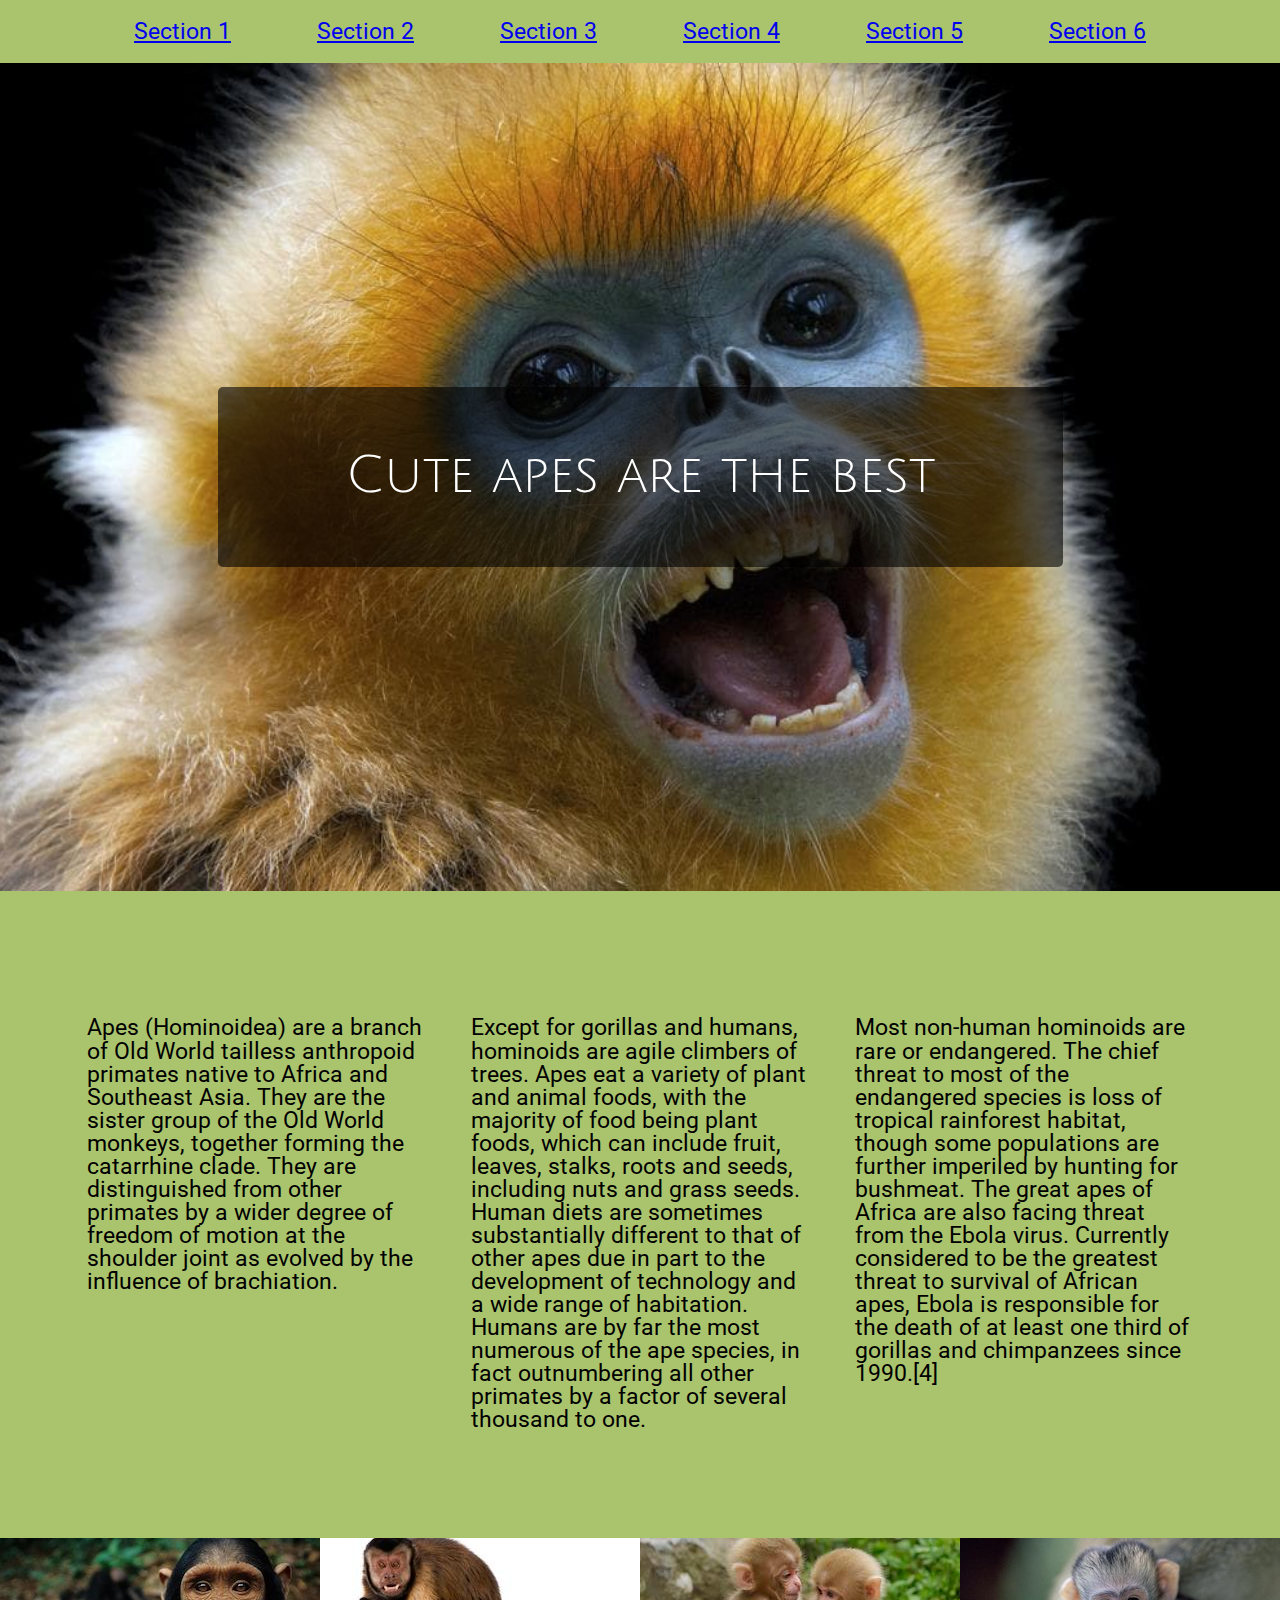
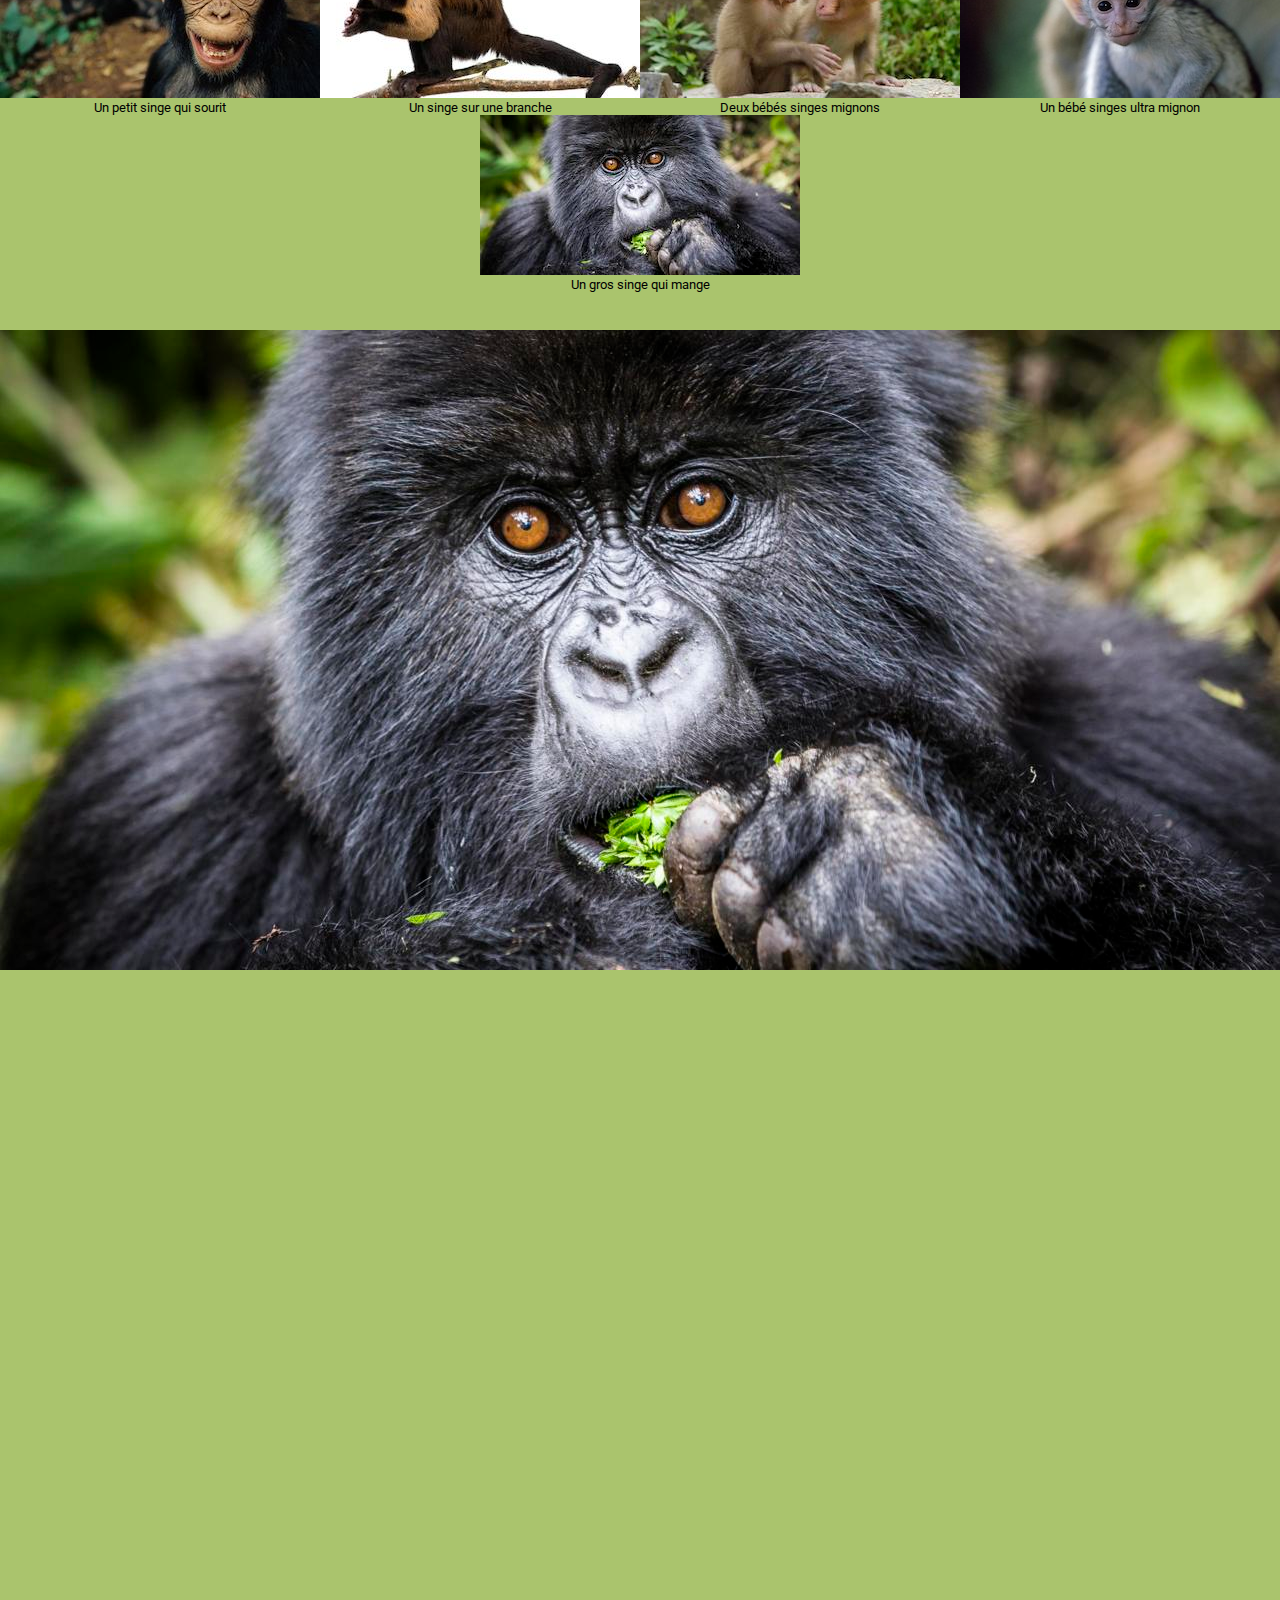
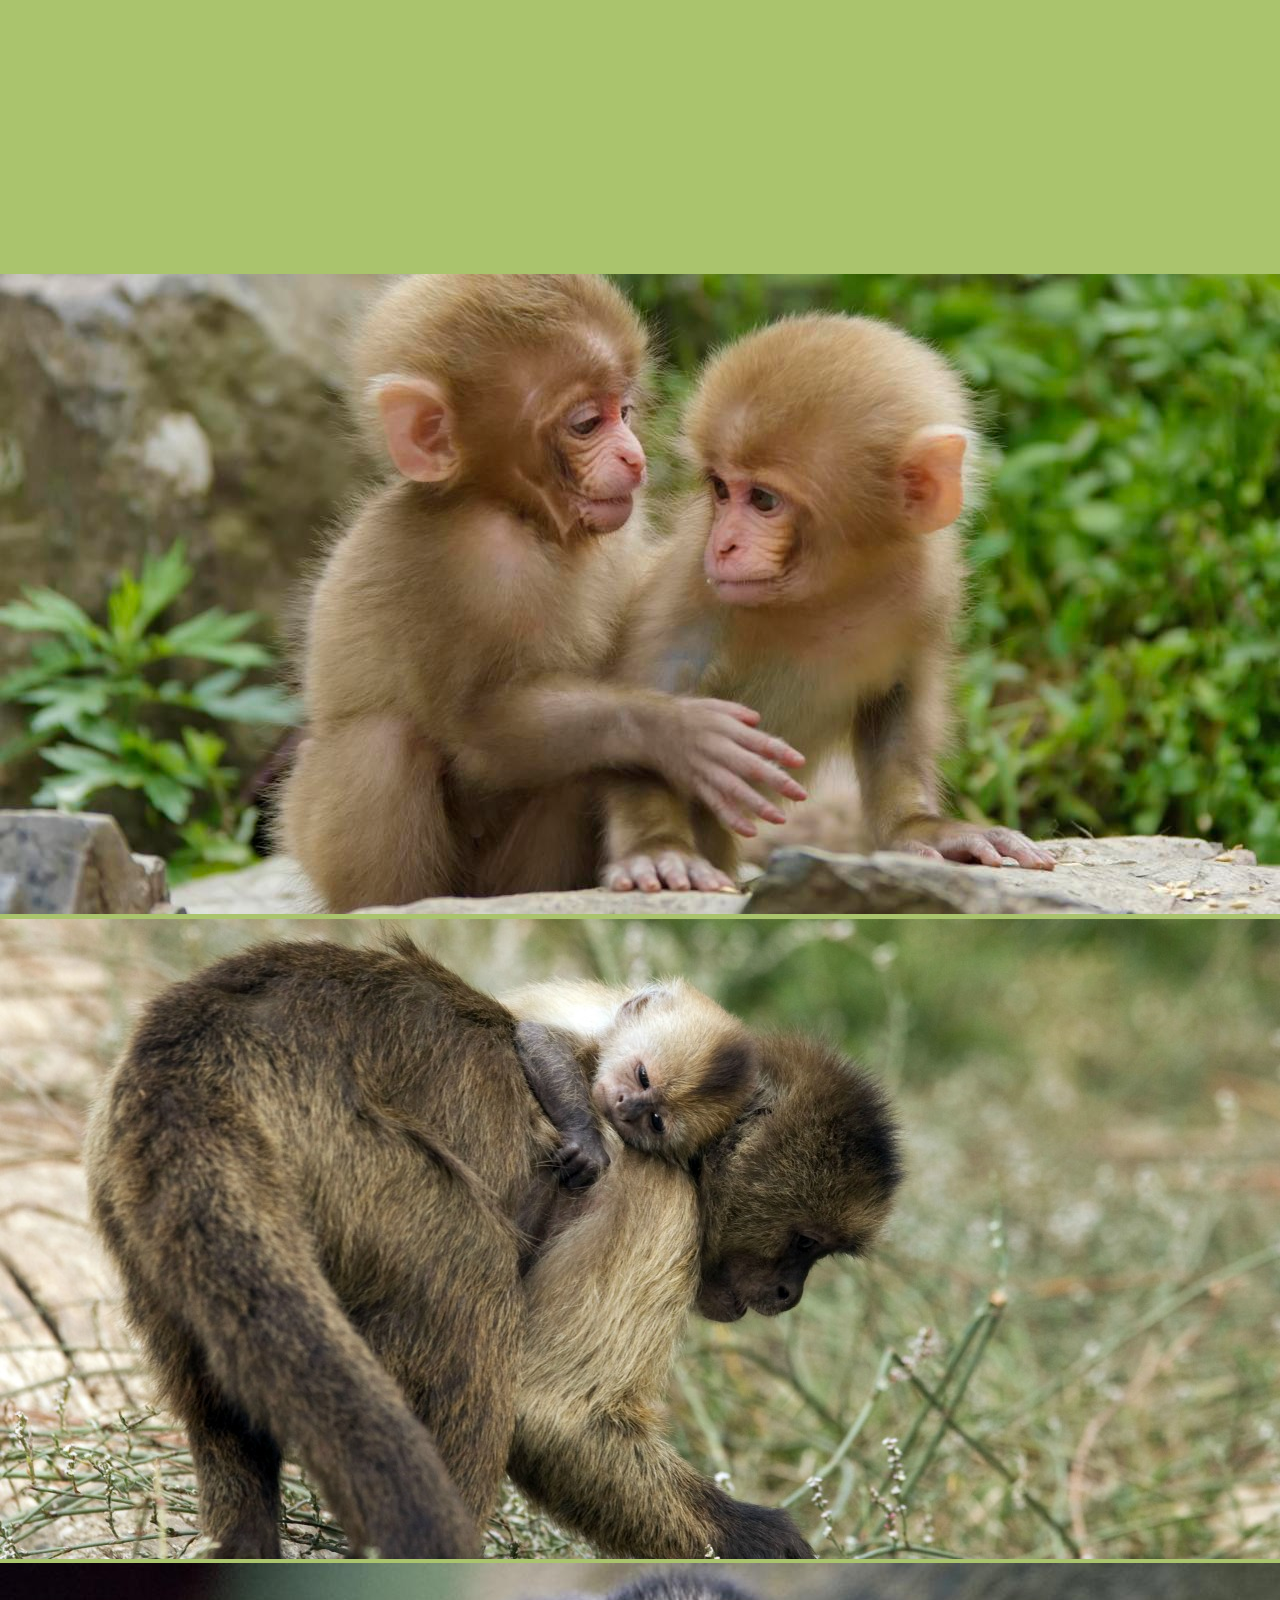
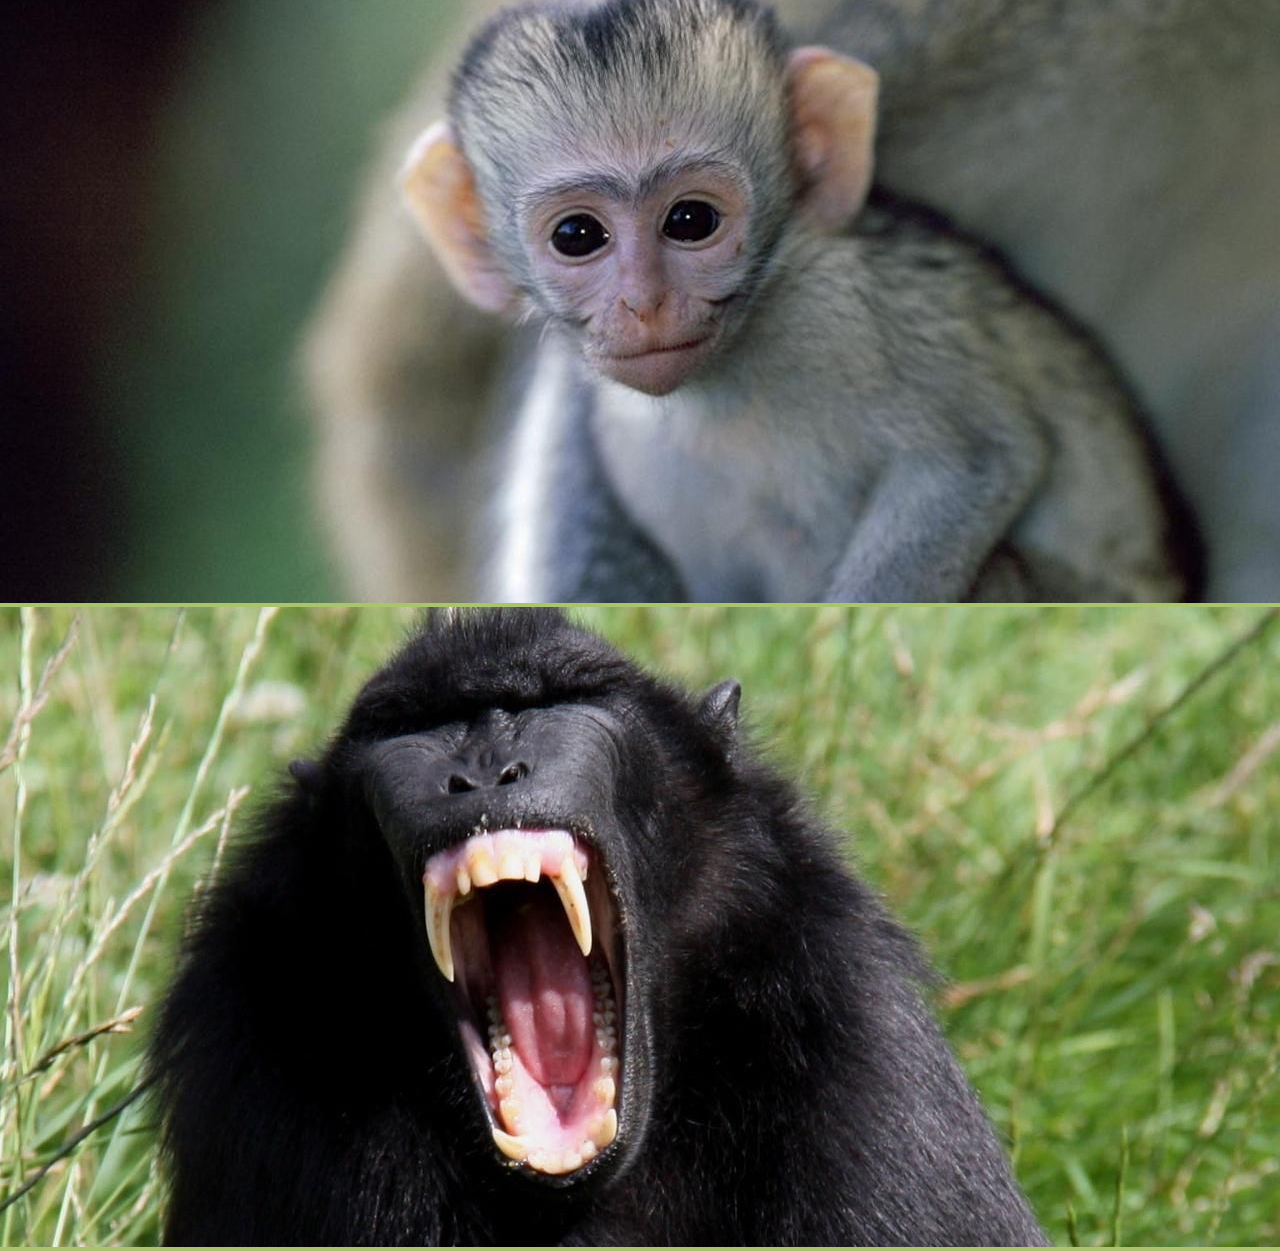
==== index.html @ e0d65cd5 "folder change" ====
<!DOCTYPE html>

<html lang="en" dir="ltr">
  <head>
    <meta charset="utf-8">
    <link rel="stylesheet" type="text/css" href="css/layout.css" />
    <link rel="stylesheet" type="text/css" href="css/reset.css">
    <link rel="stylesheet" type="text/css" href="css/other.css">
    <link rel="stylesheet" type="text/css" href="css/typography.css">
    <link href="https://fonts.googleapis.com/css?family=Julius+Sans+One|Roboto" rel="stylesheet">

    <title>Apes for life</title>

    <style media="screen">
      li {
        display: inline-block;
        justify-content: center;
      }
      nav{
      	display: flex;
      	flex-flow: row wrap;
      	justify-content: space-around;
        padding: 20px;
      }
      nav li{
      	margin: 0px 40px;
      	padding: 0px;
      }
    </style>
  </head>
  <body>
    <header>
  		<nav>
  			<ul>
  			  <li><a href="#sec1">Section 1</a></li>
  			  <li><a href="#sec2">Section 2</a></li>
  			  <li><a href="#sec3">Section 3</a></li>
          <li><a href="#sec4">Section 4</a></li>
          <li><a href="#sec5">Section 5</a></li>
          <li><a href="#sec6">Section 6</a></li>
  			</ul>
  		</nav>
  	</header>

    <section class="sec1">
      <h1>Cute apes are the best</h3>
    </section>

    <section class="sec2" id="sec2">
        <div class='row'>
          <div class='column'>
            <div>
              Apes (Hominoidea) are a branch of Old World tailless anthropoid primates native to Africa and Southeast Asia. They are the sister group of the Old World monkeys, together forming the catarrhine clade. They are distinguished from other primates by a wider degree of freedom of motion at the shoulder joint as evolved by the influence of brachiation.
            </div>
          </div>
          <div class='column'>
            <div>
              Except for gorillas and humans, hominoids are agile climbers of trees. Apes eat a variety of plant and animal foods, with the majority of food being plant foods, which can include fruit, leaves, stalks, roots and seeds, including nuts and grass seeds. Human diets are sometimes substantially different to that of other apes due in part to the development of technology and a wide range of habitation. Humans are by far the most numerous of the ape species, in fact outnumbering all other primates by a factor of several thousand to one.
            </div>
          </div>
          <div class='column'>
            <div>
              Most non-human hominoids are rare or endangered. The chief threat to most of the endangered species is loss of tropical rainforest habitat, though some populations are further imperiled by hunting for bushmeat. The great apes of Africa are also facing threat from the Ebola virus. Currently considered to be the greatest threat to survival of African apes, Ebola is responsible for the death of at least one third of gorillas and chimpanzees since 1990.[4]
            </div>
          </div>
        </div>
      </div>
    </section>

    <section class="sec3" id="sec3">
          <figure>
            <img src="img/small/monkey2_small.jpg" alt="Un petit singe qui sourit">
            <figcaption>Un petit singe qui sourit</figcaption>
          </figure>
          <figure>
            <img src="img/small/monkey3_small.jpg" alt="Un singe sur une branche">
              <figcaption>Un singe sur une branche</figcaption>
          </figure>
          <figure>
            <img src="img/small/monkey4_small.jpg" alt="Deux bébés singes très mignons">
              <figcaption>Deux bébés singes mignons</figcaption>
          </figure>
          <figure>
            <img src="img/small/monkey5_small.jpg" alt="Un bébé singes ultra mignon">
            <figcaption>Un bébé singes ultra mignon</figcaption>
          </figure>
          <figure>
            <img src="img/small/monkey6_small.jpg" alt="Un gros singe qui mange">
            <figcaption>Un gros singe qui mange</figcaption>
          </figure>
    </section>

    <section class="sec4" id="sec4">
      <img src="img/large/Uganda-Gorilla-Tours.jpg" alt="Un beau gorille">
    </section>

    <section class="sec5" id="sec5">
    </section>

    <section class="sec6" id="sec6">
      <div class="sec6_img">
        <img src="img/large/p043lqmb.jpg" alt="">
      </div>

      <div class="sec6_img">
        <img src="img/large/Un-capucin-a-poitrine-jaune-est-ne-au-zoo-de-la-Palmyre.jpg" alt="">
      </div>

      <div class="sec6_img">
        <img src="img/large/p026105t-baby-monkey-images-5.jpg" alt="">
      </div>

      <div class="sec6_img">
        <img src="img/large/db0dac5d9dffa829c994e19e47466baf.jpg" alt="">
      </div>
    </section>
  </body>
</html>
---- css/layout.css ----
body{
  background-color: white;

}

.sec1{

  display: flex;
  justify-content: center;
  align-items: center;
  background: url('../css/img/01-snub-nosed-monkey.jpg') top center;
  background-size: cover;
  min-height: 92vh;

}


.sec2{
  display: flex;
  flex-direction: column;
  padding-top: 3%;
  margin: 5%;
}

.row {
  display: flex;
  flex-direction: row;
  flex-wrap: wrap;
  width: 100%;
}

.column {
  display: flex;
  flex-direction: column;
  flex-basis: 100%;
  flex: 1;
  margin: 2%;
}

.sec3{
  display: flex;
  flex-wrap: wrap;
  padding-top: 20px;
  align-items: center;
  justify-content: center;
}

.sec4 {
  padding-top: 3%;
}

.sec4 img {
  width: 100%;
}


.sec5 {
  background-image: url('../css/img/inspired-2013-05-monkey-main.jpg');
  background-attachment: fixed;
  background-size: cover;
  background-position: top center;
  min-height: 100vh;

}


.sec6 img {
  width: 100%;
}
.sec6_img {
  object-fit: cover;
}

@media screen and (max-width: 414px) {
  body {
    background-color: #BEC5AD;
  }
}

@media screen and (min-width: 415px) and (max-width: 1419px){
  body {
    background-color: #AAC46D;
  }
}

@media screen and (min-width: 1420px) and (max-width: 1919px){
  body {
    background-color: #519872;
  }
}

@media screen and (min-width: 1920px) {
  body {
    background-color: #A4B494;
  }
}
---- css/typography.css ----
h1{
  color: white;
  Background-color: rgba(0, 0, 0, 0.6);
  padding: 5% 10% 5% 10%;
  font-size: 4vw;
  font-family: 'Julius Sans One', sans-serif;
  border-radius: 5px;
}

body{
  font-family: 'Roboto', sans-serif;
  font-size: 1.8vw;
}

figcaption {
  font-size: 1vw;
  text-align: center;
}
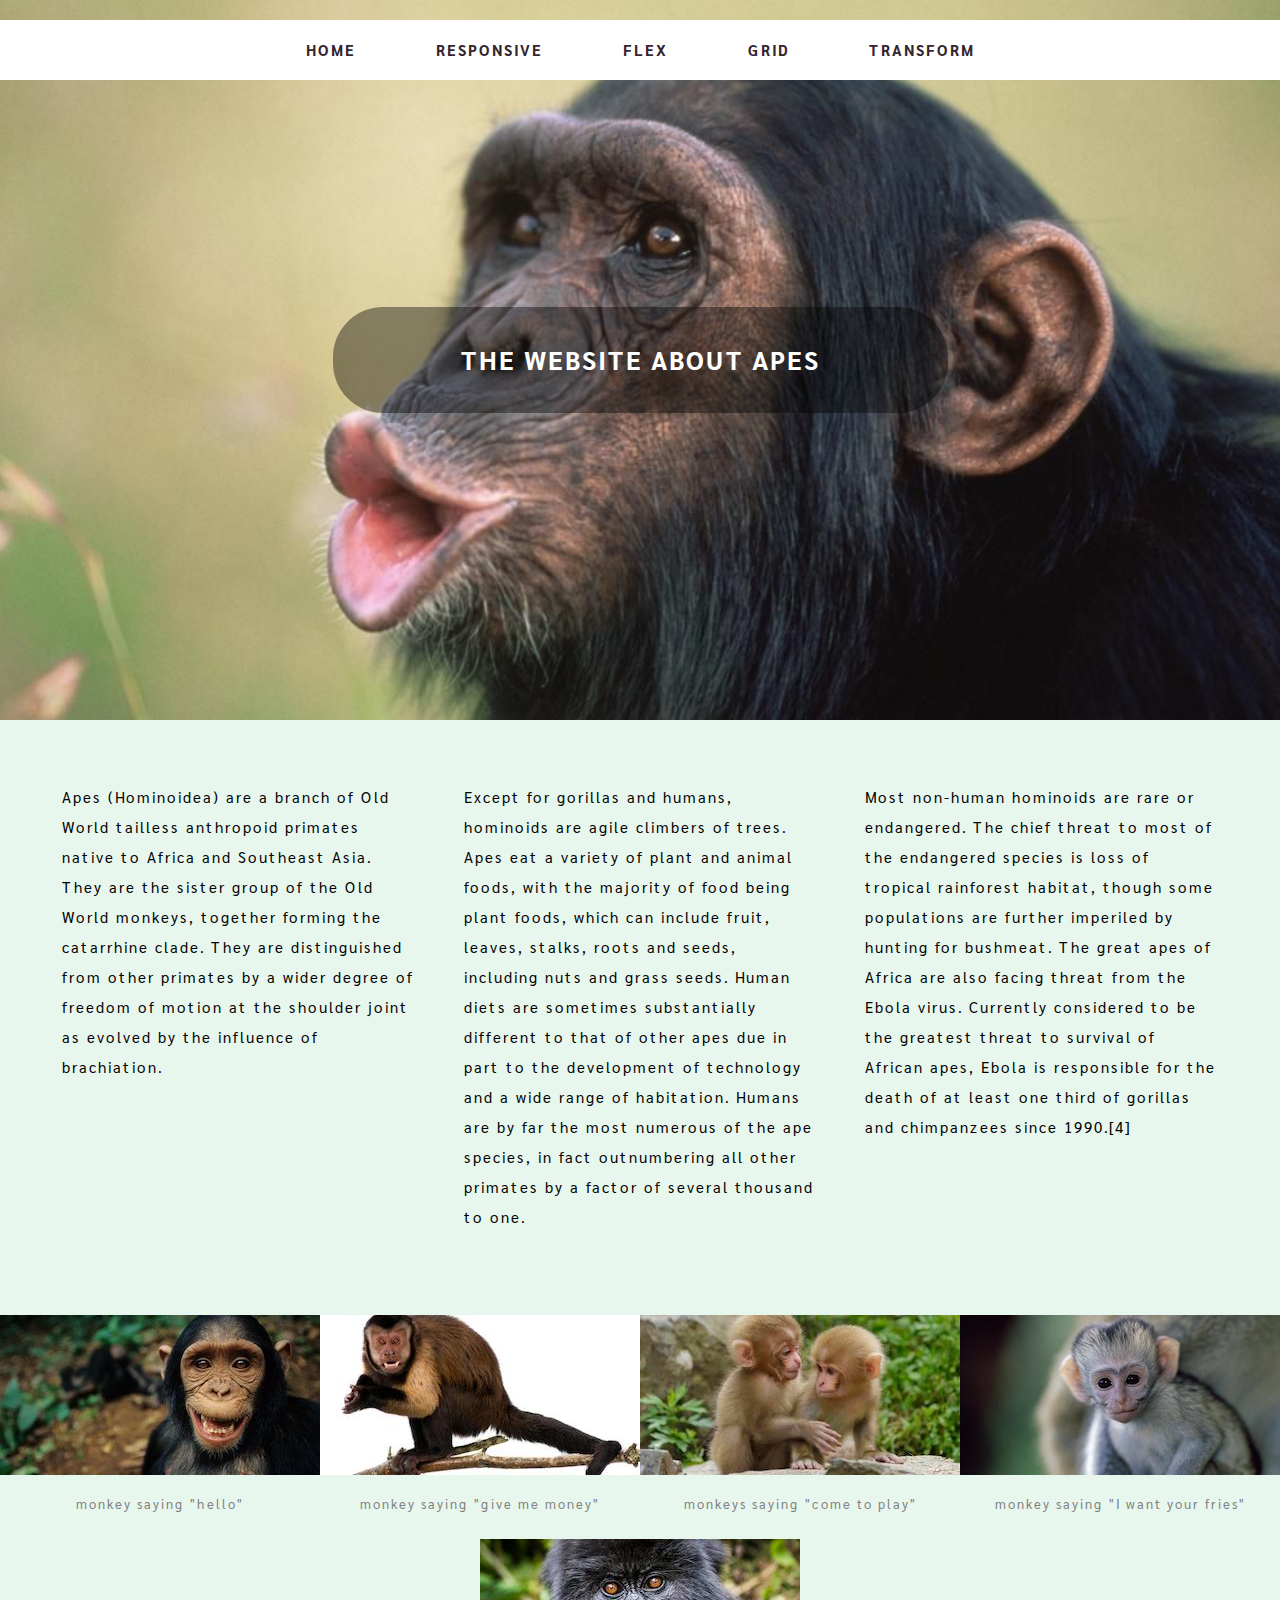
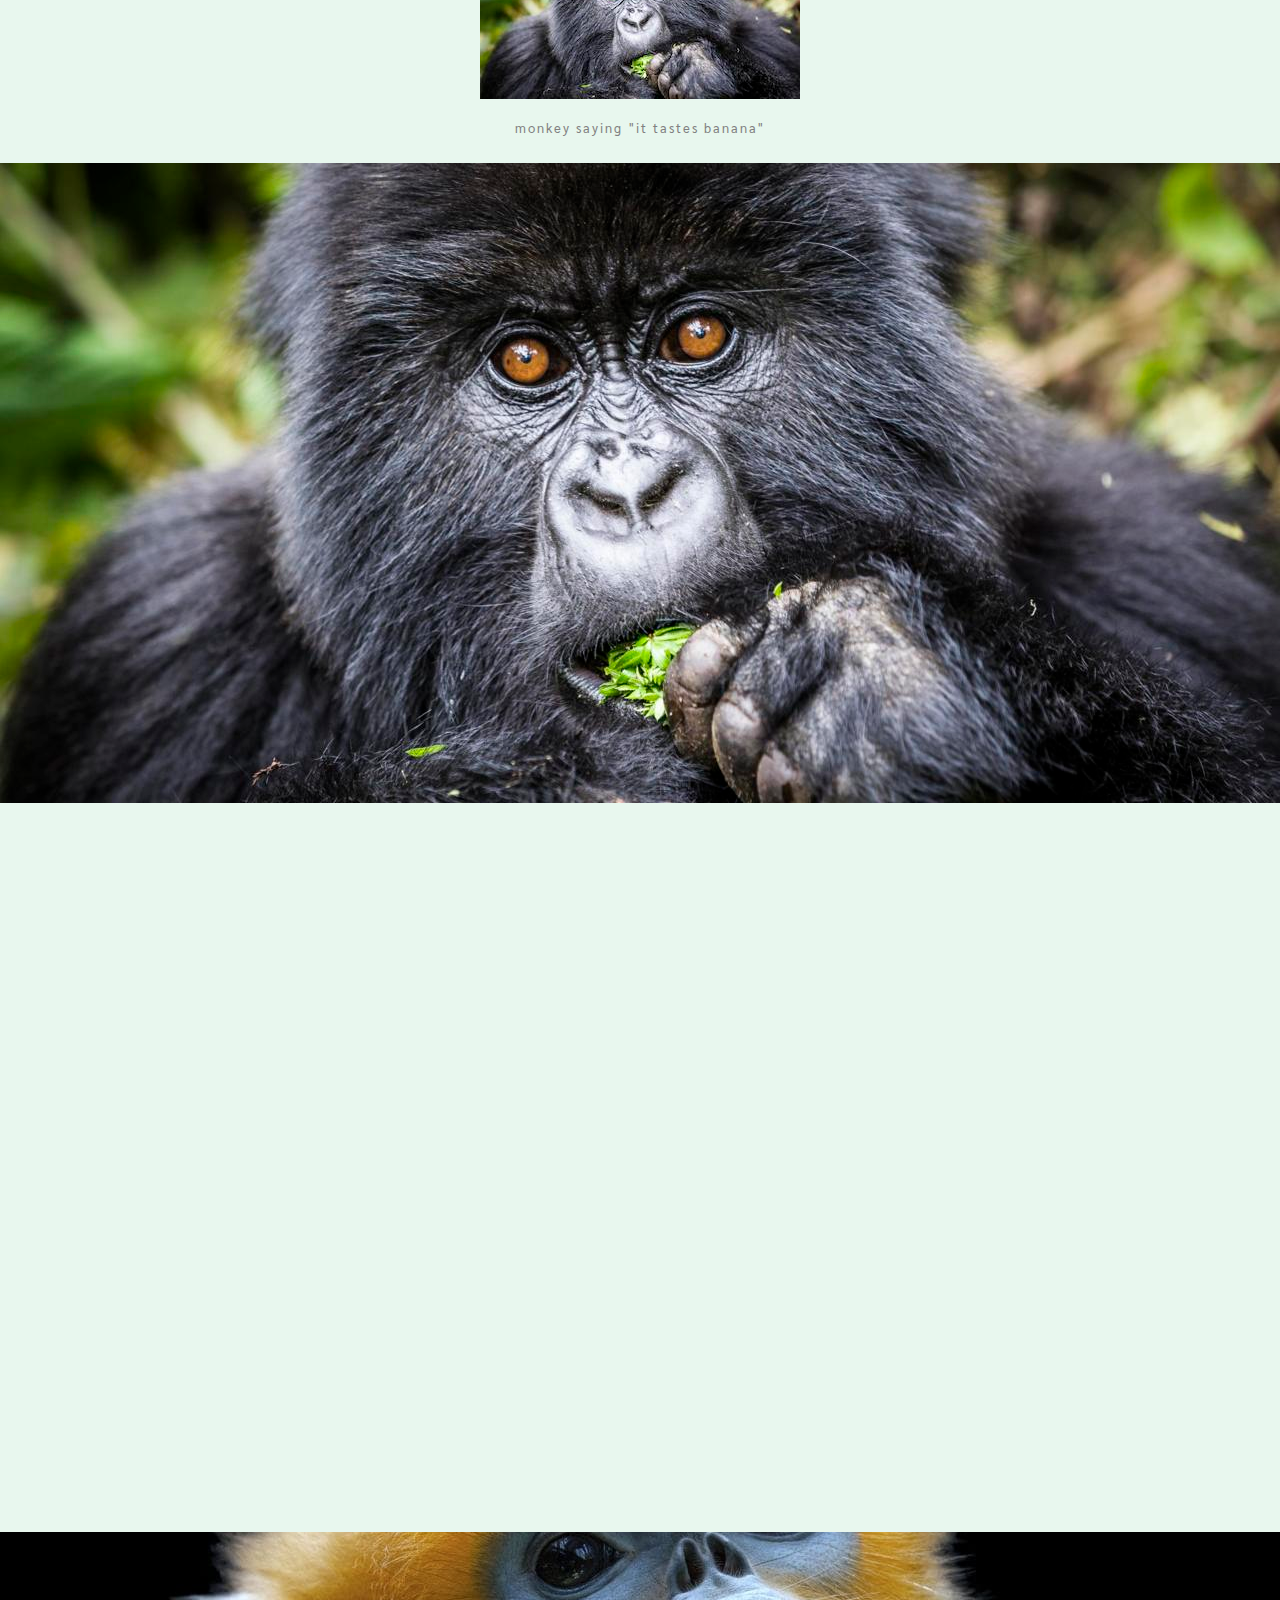
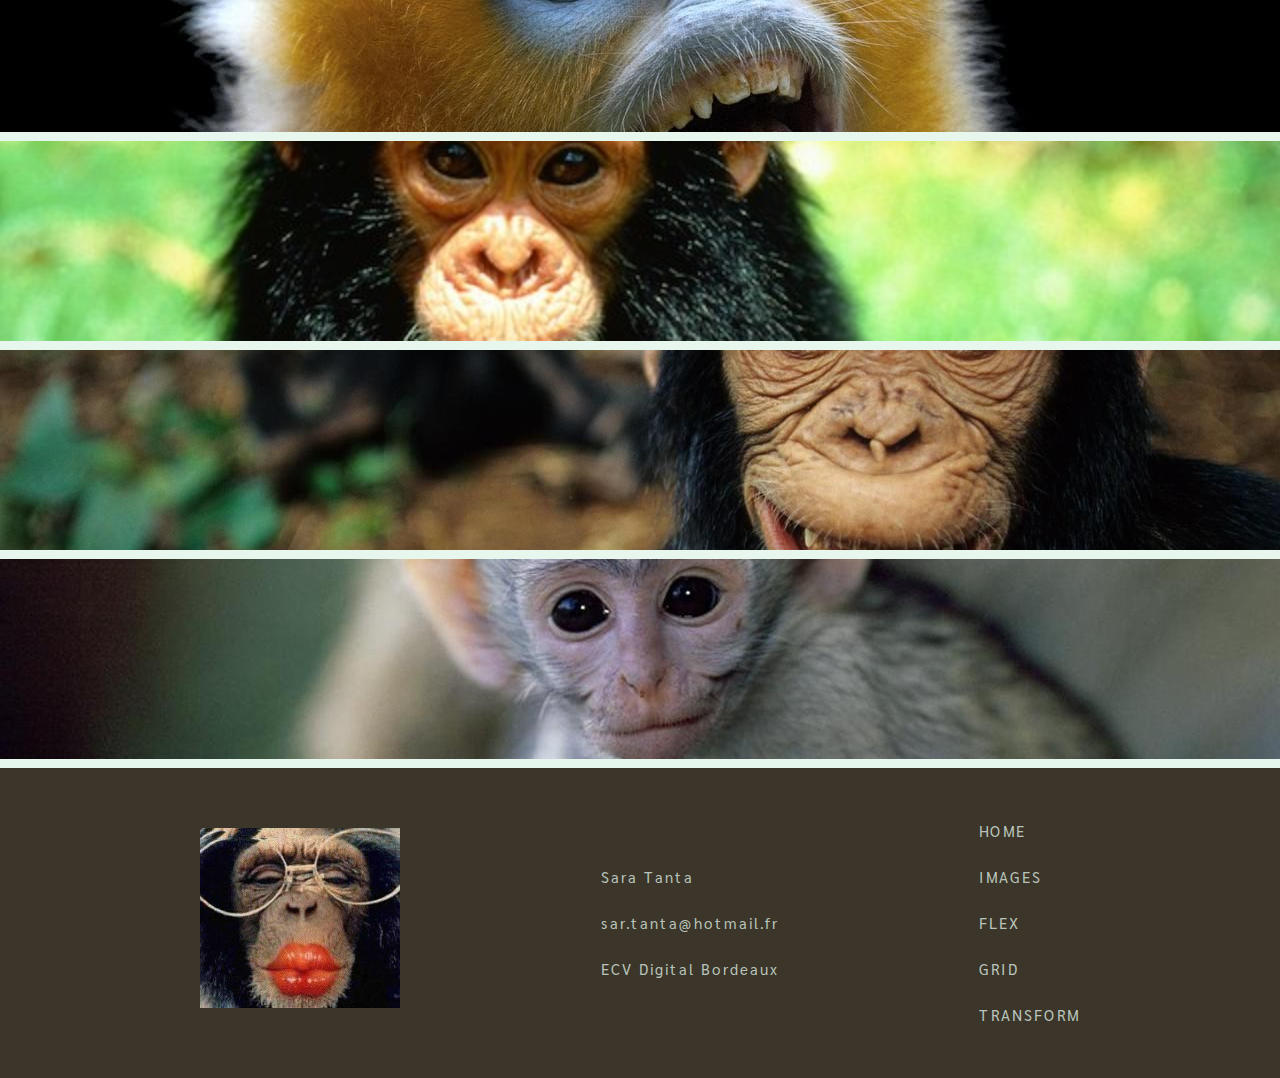
==== commit 3b544da2: "delet files" ====
--- a/index.html
+++ b/index.html
@@ -1,118 +1,185 @@
 <!DOCTYPE html>
 
 <html lang="en" dir="ltr">
-  <head>
-    <meta charset="utf-8">
-    <link rel="stylesheet" type="text/css" href="css/layout.css" />
-    <link rel="stylesheet" type="text/css" href="css/reset.css">
-    <link rel="stylesheet" type="text/css" href="css/other.css">
-    <link rel="stylesheet" type="text/css" href="css/typography.css">
-    <link href="https://fonts.googleapis.com/css?family=Julius+Sans+One|Roboto" rel="stylesheet">
 
-    <title>Apes for life</title>
+<head>
+  <meta charset="utf-8">
+  <link rel="stylesheet" type="text/css" href="css/reset.css" />
+  <link rel="stylesheet" type="text/css" href="css/layout.css" />
+  <link rel="stylesheet" type="text/css" href="css/typography.css" />
+  <link rel="stylesheet" type="text/css" href="css/other.css" />
+  <link rel="stylesheet" type="text/css" href="css/scaffolding.css">
 
-    <style media="screen">
+  <title>The website about apes</title>
+  <style media="screen">
       li {
-        display: inline-block;
-        justify-content: center;
-      }
-      nav{
-      	display: flex;
-      	flex-flow: row wrap;
-      	justify-content: space-around;
-        padding: 20px;
-      }
-      nav li{
-      	margin: 0px 40px;
-      	padding: 0px;
-      }
-    </style>
-  </head>
-  <body>
-    <header>
-  		<nav>
-  			<ul>
-  			  <li><a href="#sec1">Section 1</a></li>
-  			  <li><a href="#sec2">Section 2</a></li>
-  			  <li><a href="#sec3">Section 3</a></li>
-          <li><a href="#sec4">Section 4</a></li>
-          <li><a href="#sec5">Section 5</a></li>
-          <li><a href="#sec6">Section 6</a></li>
-  			</ul>
-  		</nav>
-  	</header>
+      display: inline-block;
+      justify-content: center;
+    }
 
-    <section class="sec1">
-      <h1>Cute apes are the best</h3>
-    </section>
+    nav {
+      display: flex;
+      flex-flow: row;
+      justify-content: space-around;
+      margin-top: 20px;
+      margin-bottom: 20px;
+      position: fixed;
+      background-color: white;
+      width: 100%;
+      height: 60px;
+    }
 
-    <section class="sec2" id="sec2">
-        <div class='row'>
-          <div class='column'>
-            <div>
-              Apes (Hominoidea) are a branch of Old World tailless anthropoid primates native to Africa and Southeast Asia. They are the sister group of the Old World monkeys, together forming the catarrhine clade. They are distinguished from other primates by a wider degree of freedom of motion at the shoulder joint as evolved by the influence of brachiation.
-            </div>
-          </div>
-          <div class='column'>
-            <div>
-              Except for gorillas and humans, hominoids are agile climbers of trees. Apes eat a variety of plant and animal foods, with the majority of food being plant foods, which can include fruit, leaves, stalks, roots and seeds, including nuts and grass seeds. Human diets are sometimes substantially different to that of other apes due in part to the development of technology and a wide range of habitation. Humans are by far the most numerous of the ape species, in fact outnumbering all other primates by a factor of several thousand to one.
-            </div>
-          </div>
-          <div class='column'>
-            <div>
-              Most non-human hominoids are rare or endangered. The chief threat to most of the endangered species is loss of tropical rainforest habitat, though some populations are further imperiled by hunting for bushmeat. The great apes of Africa are also facing threat from the Ebola virus. Currently considered to be the greatest threat to survival of African apes, Ebola is responsible for the death of at least one third of gorillas and chimpanzees since 1990.[4]
-            </div>
-          </div>
+    nav ul {
+      display: flex;
+      flex-wrap: wrap;
+      align-items: center;
+      justify-content: center;
+    }
+
+    nav li {
+      margin: 0px 40px;
+      padding: 0px;
+    }
+
+    nav {
+      font-family: 'Sarabun', sans-serif;
+      font-weight: bold;
+    }
+
+    nav a:link,
+    a:visited,
+    a:active {
+      text-decoration: none;
+      color: #34252F;
+    }
+
+    nav a:hover {
+      /* font-size: 1.6vw;
+      margin: 0px 10px; */
+      transform: scale(1.2)
+      -webkit-transform: scale(1.2);
+      transition:0.3s;
+    }
+
+    nav a:hover:after{
+      transform: scale(1)
+      -webkit-transform: scale(1);
+      transition:0.3s;
+    }
+  </style>
+</head>
+
+<body>
+  <header>
+    <nav>
+      <ul>
+        <li><a href="#sec1">HOME</a></li>
+        <li><a href="images.html">RESPONSIVE</a></li>
+        <li><a href="flex.html">FLEX</a></li>
+        <li><a href="grid.html">GRID</a></li>
+        <li><a href="transform.html">TRANSFORM</a></li>
+      </ul>
+    </nav>
+  </header>
+
+  <section id="sec1">
+    <h1>THE WEBSITE ABOUT APES</h1>
+  </section>
+
+  <section id="sec2">
+    <div class='row'>
+      <div class='column'>
+        <div class='text1'>
+          Apes (Hominoidea) are a branch of Old World tailless anthropoid primates native to Africa and Southeast Asia.
+          They are the sister group of the Old World monkeys, together forming the catarrhine clade. They are
+          distinguished from other primates by a wider degree of freedom of motion at the shoulder joint as evolved by
+          the influence of brachiation.
         </div>
       </div>
-    </section>
+      <div class='column'>
+        <div class='text2'>
+          Except for gorillas and humans, hominoids are agile climbers of trees. Apes eat a variety of plant and animal
+          foods, with the majority of food being plant foods, which can include fruit, leaves, stalks, roots and seeds,
+          including nuts and grass seeds. Human diets are sometimes substantially different to that of other apes due
+          in part to the development of technology and a wide range of habitation. Humans are by far the most numerous
+          of the ape species, in fact outnumbering all other primates by a factor of several thousand to one.
+        </div>
+      </div>
+      <div class='column'>
+        <div class='text3'>
+          Most non-human hominoids are rare or endangered. The chief threat to most of the endangered species is loss
+          of tropical rainforest habitat, though some populations are further imperiled by hunting for bushmeat. The
+          great apes of Africa are also facing threat from the Ebola virus. Currently considered to be the greatest
+          threat to survival of African apes, Ebola is responsible for the death of at least one third of gorillas and
+          chimpanzees since 1990.[4]
+        </div>
+      </div>
+    </div>
+    </div>
+  </section>
 
-    <section class="sec3" id="sec3">
-          <figure>
-            <img src="img/small/monkey2_small.jpg" alt="Un petit singe qui sourit">
-            <figcaption>Un petit singe qui sourit</figcaption>
-          </figure>
-          <figure>
-            <img src="img/small/monkey3_small.jpg" alt="Un singe sur une branche">
-              <figcaption>Un singe sur une branche</figcaption>
-          </figure>
-          <figure>
-            <img src="img/small/monkey4_small.jpg" alt="Deux bébés singes très mignons">
-              <figcaption>Deux bébés singes mignons</figcaption>
-          </figure>
-          <figure>
-            <img src="img/small/monkey5_small.jpg" alt="Un bébé singes ultra mignon">
-            <figcaption>Un bébé singes ultra mignon</figcaption>
-          </figure>
-          <figure>
-            <img src="img/small/monkey6_small.jpg" alt="Un gros singe qui mange">
-            <figcaption>Un gros singe qui mange</figcaption>
-          </figure>
-    </section>
+  <section id="sec3">
+    <figure>
+      <img src="images/small/monkey2_small.jpg" alt="">
+      <figcaption>monkey saying "hello"</figcaption>
+    </figure>
 
-    <section class="sec4" id="sec4">
-      <img src="img/large/Uganda-Gorilla-Tours.jpg" alt="Un beau gorille">
-    </section>
+    <figure>
+      <img src="images/small/monkey3_small.jpg" alt="">
+      <figcaption>monkey saying "give me money"</figcaption>
+    </figure>
 
-    <section class="sec5" id="sec5">
-    </section>
+    <figure>
+      <img src="images/small/monkey4_small.jpg" alt="">
+      <figcaption>monkeys saying "come to play"</figcaption>
+    </figure>
 
-    <section class="sec6" id="sec6">
-      <div class="sec6_img">
-        <img src="img/large/p043lqmb.jpg" alt="">
-      </div>
+    <figure>
+      <img src="images/small/monkey5_small.jpg" alt="">
+      <figcaption>monkey saying "I want your fries"</figcaption>
+    </figure>
 
-      <div class="sec6_img">
-        <img src="img/large/Un-capucin-a-poitrine-jaune-est-ne-au-zoo-de-la-Palmyre.jpg" alt="">
-      </div>
+    <figure>
+      <img src="images/small/monkey6_small.jpg" alt="">
+      <figcaption>monkey saying "it tastes banana"</figcaption>
+    </figure>
+  </section>
 
-      <div class="sec6_img">
-        <img src="img/large/p026105t-baby-monkey-images-5.jpg" alt="">
-      </div>
+  <section id="sec4">
+    <img src="images/large/Uganda-Gorilla-Tours.jpg" alt="">
+  </section>
 
-      <div class="sec6_img">
-        <img src="img/large/db0dac5d9dffa829c994e19e47466baf.jpg" alt="">
-      </div>
-    </section>
-  </body>
-</html>
+  <section id="sec5">
+
+  </section>
+
+  <section id="sec6">
+    <div class="sec6_img"><img src="images/large/01-snub-nosed-monkey.jpg" alt="Snub-nosed monkey"></div>
+    <div class="sec6_img"><img src="images/md/monkey2_medium.jpg" alt="petit singe gentil mignon"></div>
+    <div class="sec6_img"><img src="images/large/44db738500efcdfecb4b8dab986d1c24.jpg" alt="singe rigolo"></div>
+    <div class="sec6_img"><img src="images/large/p026105t-baby-monkey-images-5.jpg" alt="petit singe encore plus gentil mignon"></div>
+  </section>
+
+  <footer>
+    <div id="footer-1"><img src="images/milene.jpg" alt=""></div>
+    <div id="footer-2">
+      <ul>
+        <li>Sara Tanta</li>
+        <li>sar.tanta@hotmail.fr</li>
+        <li>ECV Digital Bordeaux</li>
+      </ul>
+    </div>
+    <div id="footer-3">
+      <ul>
+        <li><a href="#sec1">HOME</a></li>
+        <li><a href="images.html">IMAGES</a></li>
+        <li><a href="flex.html">FLEX</a></li>
+        <li><a href="grid.html">GRID</a></li>
+        <li><a href="transform.html">TRANSFORM</a></li>
+      </ul>
+    </div>
+  </footer>
+
+</body>
+
+</html>--- a/css/layout.css
+++ b/css/layout.css
@@ -1,27 +1,21 @@
 body{
   background-color: white;
-
 }
 
-.sec1{
-
+#sec1{
   display: flex;
   justify-content: center;
   align-items: center;
-  background: url('../css/img/01-snub-nosed-monkey.jpg') top center;
+  background: url('/css/imgstyle/backgd.jpg') top center;
   background-size: cover;
-  min-height: 92vh;
-
+  min-height: 80vh;
 }
 
-
-.sec2{
+#sec2{
   display: flex;
   flex-direction: column;
-  padding-top: 3%;
-  margin: 5%;
+  margin: 3%;
 }
-
 .row {
   display: flex;
   flex-direction: row;
@@ -34,10 +28,10 @@
   flex-direction: column;
   flex-basis: 100%;
   flex: 1;
-  margin: 2%;
+  padding: 2%;
 }
 
-.sec3{
+#sec3{
   display: flex;
   flex-wrap: wrap;
   padding-top: 20px;
@@ -45,52 +39,77 @@
   justify-content: center;
 }
 
-.sec4 {
-  padding-top: 3%;
+#sec4 img {
+  width: 100%;
 }
 
-.sec4 img {
+#sec5 {
+  display: flex;
+  justify-content: center;
+  align-items: center;
+  background-image: url('/css/imgstyle/gorilla.jpg');
+  background-attachment: fixed;
+  background-size: cover;
+  background-position: top center;
+  min-height: 80vh;
+}
+
+#sec6 img{
+   object-fit: cover;
+   max-height: 200px;
+   width: 100%;
+}
+
+
+
+.sec6_img {
+  overflow: hidden;
+}
+
+.container {
+  display: grid;
+  grid-template-columns: 1fr 1fr;
+  grid-column-gap: 30px;
+  padding: 5%;
+}
+
+.container img {
   width: 100%;
 }
 
 
-.sec5 {
-  background-image: url('../css/img/inspired-2013-05-monkey-main.jpg');
-  background-attachment: fixed;
-  background-size: cover;
-  background-position: top center;
-  min-height: 100vh;
 
-}
+/*-------------------------------
+    Footer
+--------------------------------*/
+
+footer{
+   background-color: #3C362A;
+   color: #B8C4BB;
+   display: flex;
+   justify-content: space-evenly;
+   flex-wrap: wrap;
+   padding: 40px 0;
+   align-items: center;
+ }
+
+ #footer-3 a{
+   color: #B8C4BB;
+   text-decoration: none;
+   transition: all .4s;
+ }
 
 
-.sec6 img {
-  width: 100%;
-}
-.sec6_img {
-  object-fit: cover;
-}
+ #footer-1 img{
+   max-width: 200px;
+ }
 
-@media screen and (max-width: 414px) {
-  body {
-    background-color: #BEC5AD;
-  }
-}
+ #footer-2 li{
+   padding: 8px 0;
+   display: block;
+ }
 
-@media screen and (min-width: 415px) and (max-width: 1419px){
-  body {
-    background-color: #AAC46D;
-  }
-}
-
-@media screen and (min-width: 1420px) and (max-width: 1919px){
-  body {
-    background-color: #519872;
-  }
-}
-
-@media screen and (min-width: 1920px) {
-  body {
-    background-color: #A4B494;
-  }
-}
+ #footer-3 li{
+   padding: 8px 0;
+   display: block;
+ }
--- a/css/typography.css
+++ b/css/typography.css
@@ -1,18 +1,41 @@
+@import url('https://fonts.googleapis.com/css?family=Sarabun:300,400,600,700');
+
 h1{
   color: white;
-  Background-color: rgba(0, 0, 0, 0.6);
-  padding: 5% 10% 5% 10%;
-  font-size: 4vw;
-  font-family: 'Julius Sans One', sans-serif;
-  border-radius: 5px;
+  font-size: 2vw;
+  border-radius: 50px;
+  background: rgba(0, 0, 0, 0.4);
+  padding: 3% 10% 3% 10%;
+  text-align: center;
+  font-family: 'Sarabun', sans-serif;
+  font-weight: bold;
 }
 
-body{
-  font-family: 'Roboto', sans-serif;
-  font-size: 1.8vw;
+.sec4 h1{
+  color: white;
+  font-size: 2vw;
+  border-radius: 50px;
+  background: rgba(0, 0, 0, 0.4);
+  padding: 3% 10% 3% 10%;
+  text-align: center;
+  font-family: 'Sarabun', sans-serif;
+  font-weight: bold;
+}
+
+
+body {
+  font-size: 1.5vw;
+  font-family: 'Sarabun', sans-serif;
+  letter-spacing: 2px;
+  line-height: 30px;
+  font-size: 15px;
 }
 
 figcaption {
-  font-size: 1vw;
+  font-size: small;
+  font-family: 'Sarabun', sans-serif;
   text-align: center;
+  color: grey;
+  padding-bottom: 20px;
+  padding-top: 5px;
 }
--- a/css/other.css
+++ b/css/other.css
@@ -0,0 +1,27 @@
+@media screen and (max-width: 414px) {
+  body {
+    background-color: #B8C4BB;
+  }
+
+  nav{
+    height: 100px !important;
+  }
+}
+
+@media screen and (min-width: 415px) and (max-width: 1419px){
+  body {
+    background-color: #E8F7EE;
+  }
+}
+
+@media screen and (min-width: 1420px) and (max-width: 1919px){
+  body {
+    background-color: #B8C4BB;
+  }
+}
+
+@media screen and (min-width: 1920px) {
+  body {
+    background-color: #E8F7EE;
+  }
+}
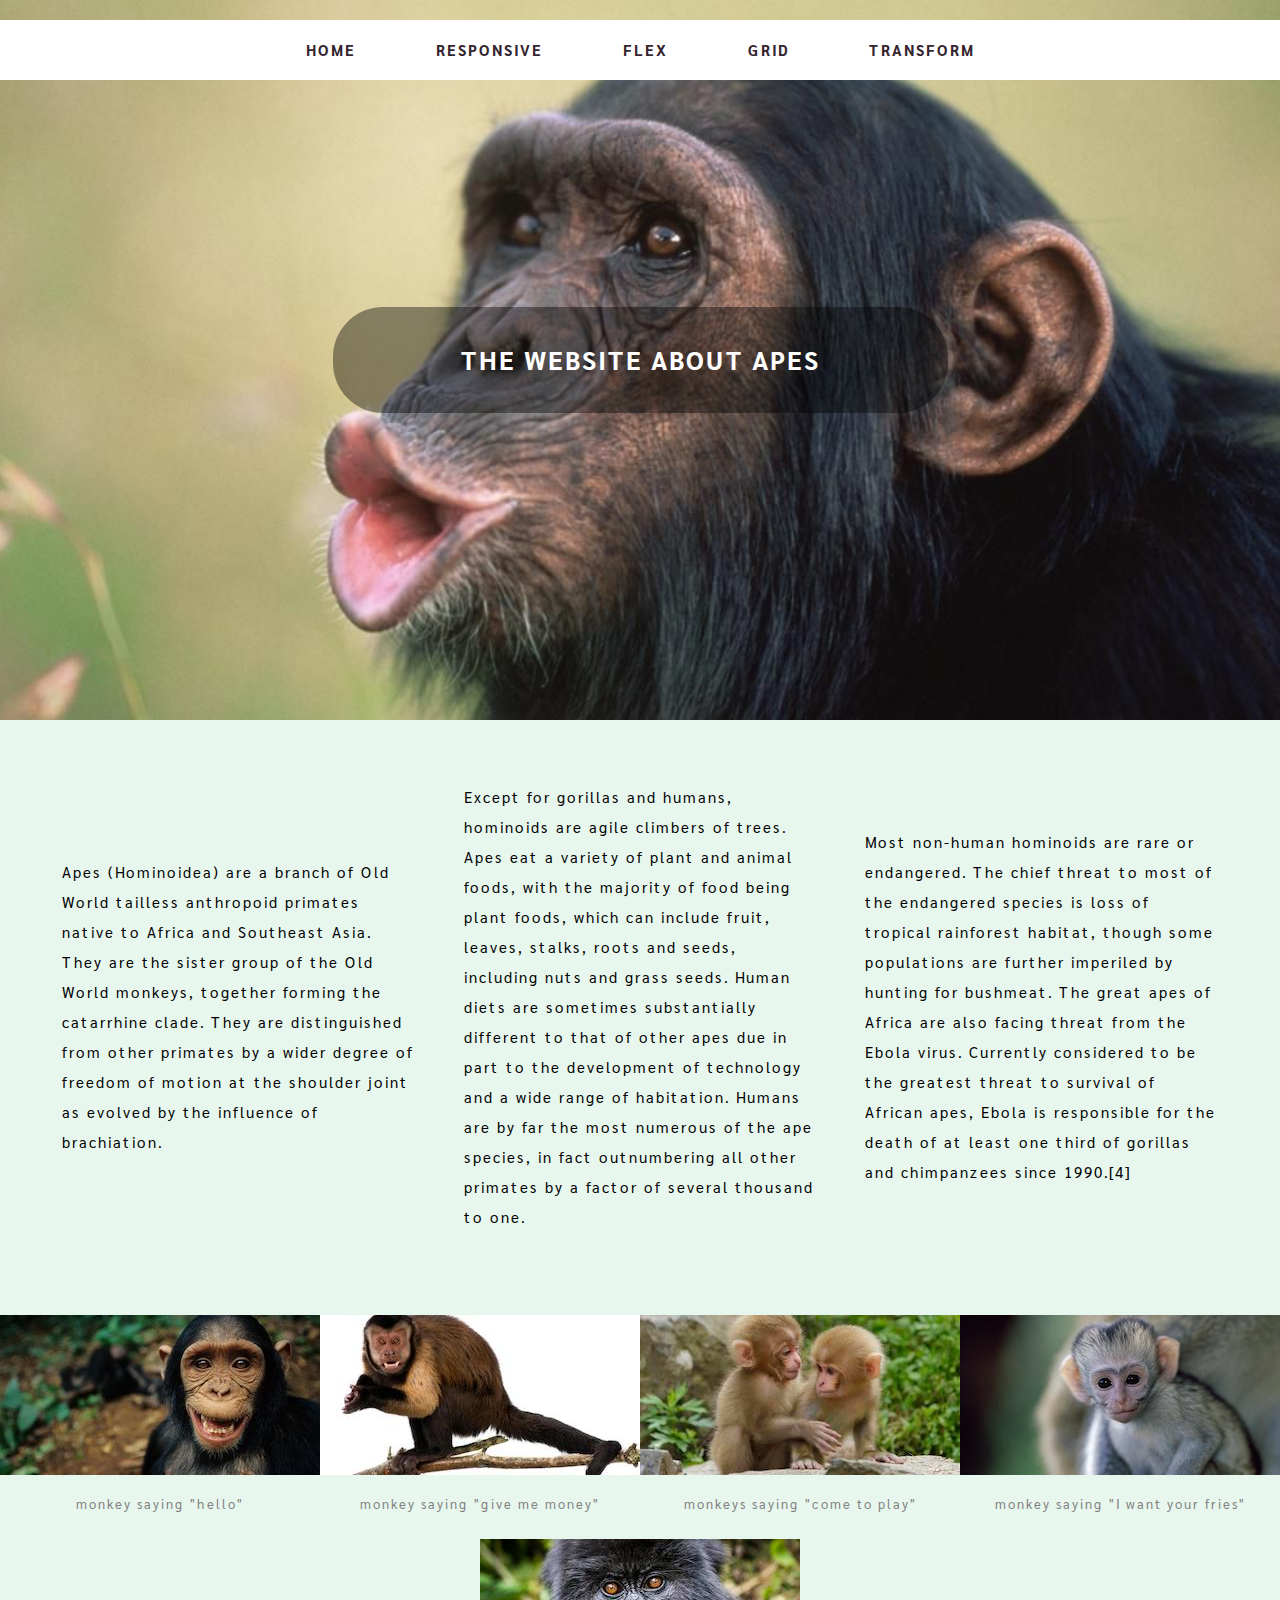
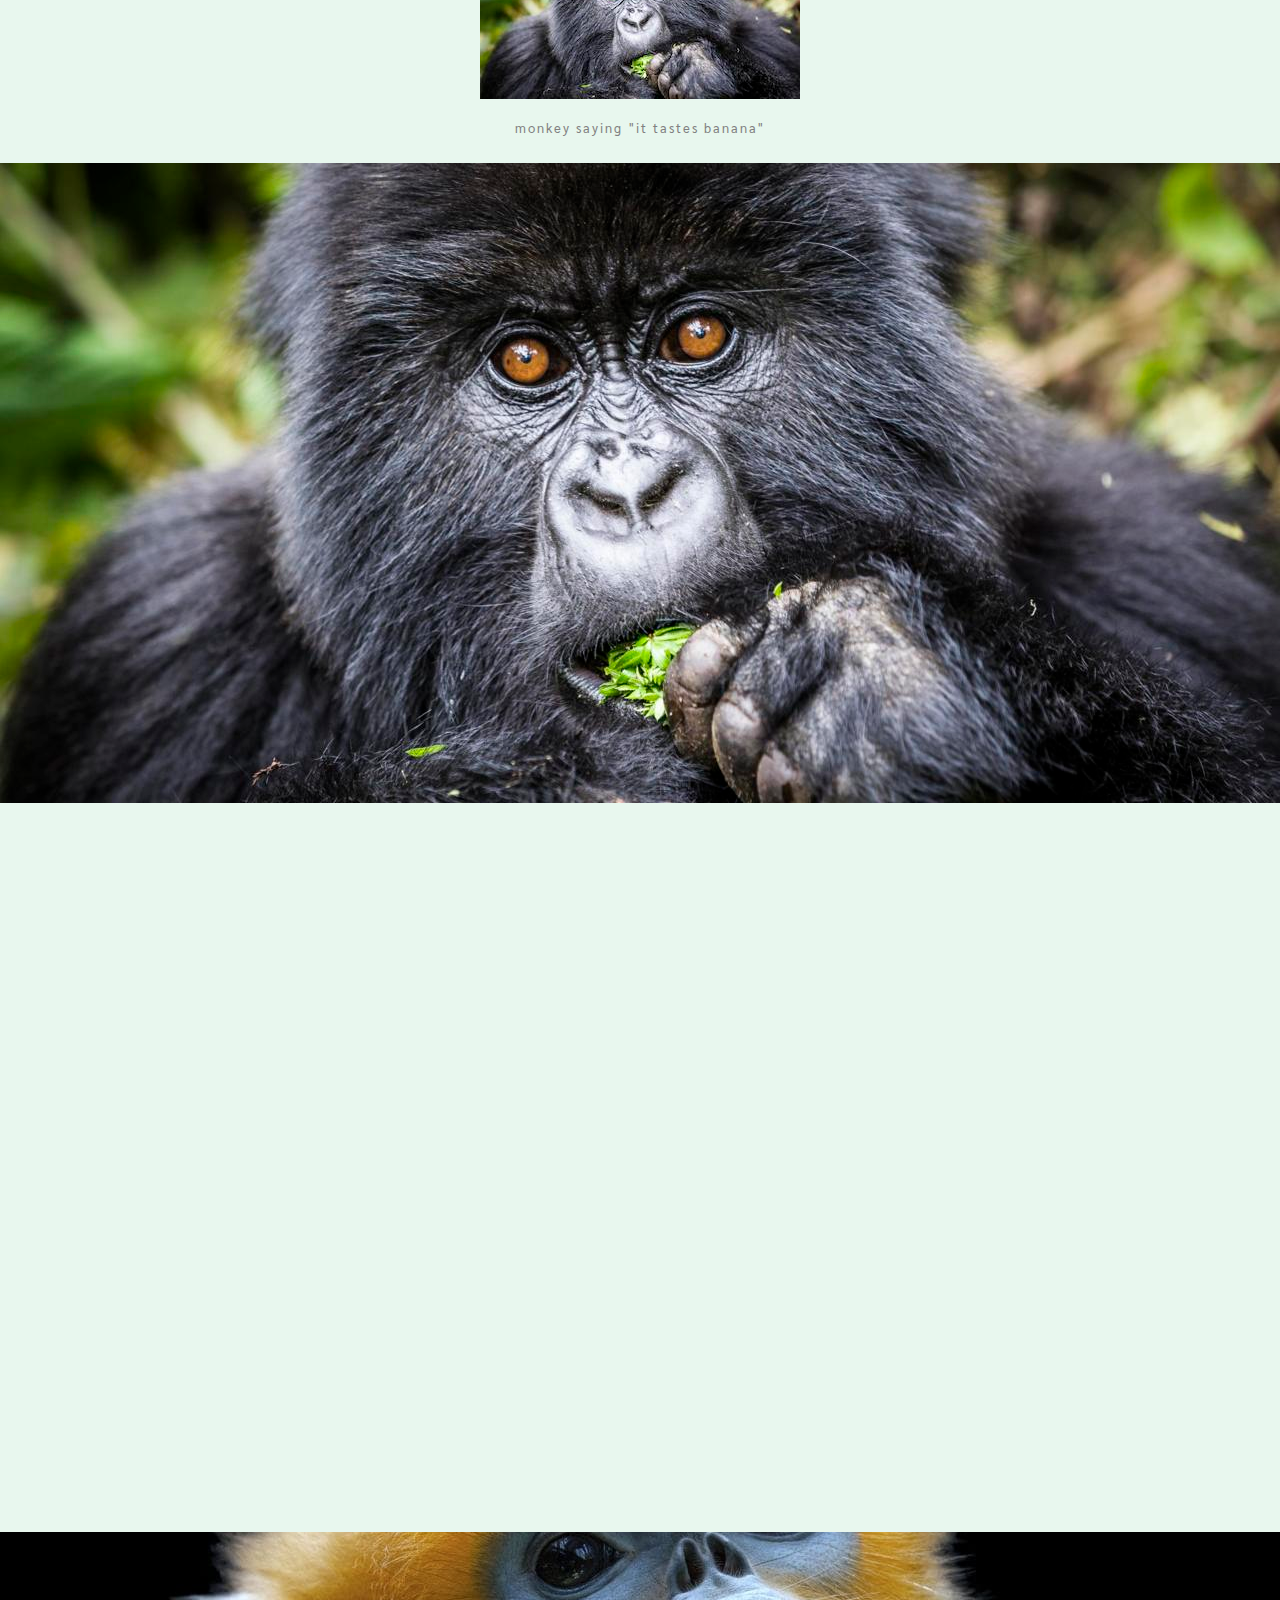
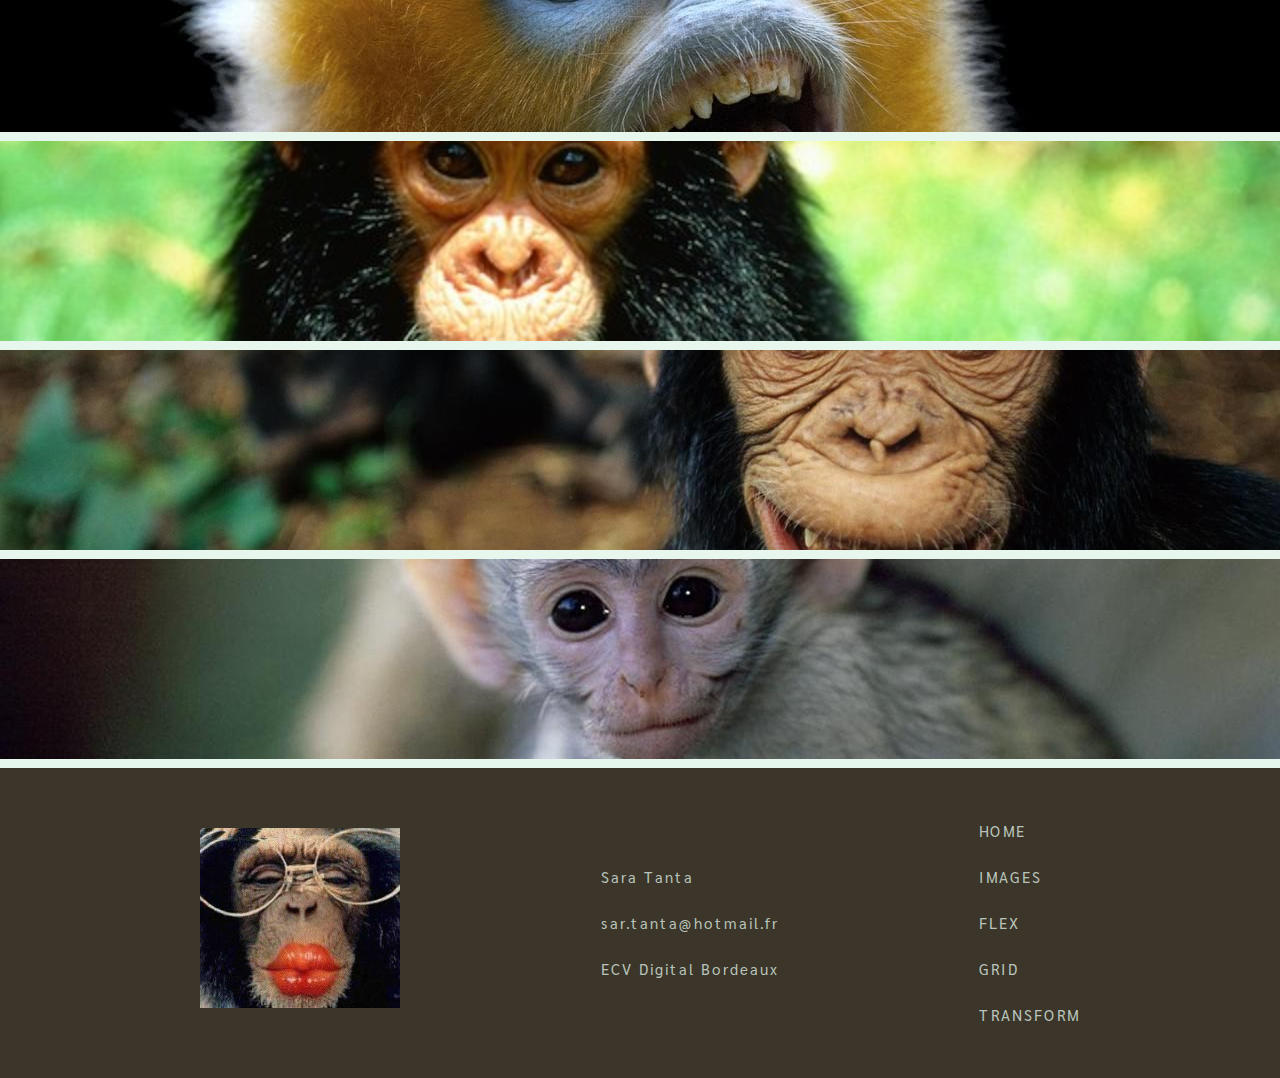
==== commit fc8bf091: "modif du flex pour responsive" ====
--- a/index.html
+++ b/index.html
@@ -12,9 +12,21 @@
 
   <title>The website about apes</title>
   <style media="screen">
-      li {
+    li {
       display: inline-block;
       justify-content: center;
+
+    }
+
+    li:hover {
+      -webkit-transition: 0, 3;
+      -moz-transition: 0, 3;
+      transition: 0, 3;
+      -webkit-transform: scale(1.2);
+      -moz-transform: scale(1.2);
+      -ms-transform: scale(1.2);
+      transform: scale(1.2);
+      color: red;
     }
 
     nav {
@@ -54,17 +66,7 @@
     }
 
     nav a:hover {
-      /* font-size: 1.6vw;
-      margin: 0px 10px; */
-      transform: scale(1.2)
-      -webkit-transform: scale(1.2);
-      transition:0.3s;
-    }
-
-    nav a:hover:after{
-      transform: scale(1)
-      -webkit-transform: scale(1);
-      transition:0.3s;
+      color: dimgray;
     }
   </style>
 </head>
--- a/css/layout.css
+++ b/css/layout.css
@@ -6,7 +6,7 @@
   display: flex;
   justify-content: center;
   align-items: center;
-  background: url('/css/imgstyle/backgd.jpg') top center;
+  background: url('imgstyle/backgd.jpg') top center;
   background-size: cover;
   min-height: 80vh;
 }
@@ -24,7 +24,10 @@
 }
 
 .column {
+  min-width: 300px;
   display: flex;
+  justify-content: space-around;
+  flex-wrap: wrap;
   flex-direction: column;
   flex-basis: 100%;
   flex: 1;
@@ -47,7 +50,7 @@
   display: flex;
   justify-content: center;
   align-items: center;
-  background-image: url('/css/imgstyle/gorilla.jpg');
+  background-image: url('imgstyle/gorilla.jpg');
   background-attachment: fixed;
   background-size: cover;
   background-position: top center;
@@ -113,3 +116,5 @@
    padding: 8px 0;
    display: block;
  }
+
+ --- a/css/other.css
+++ b/css/other.css
@@ -25,3 +25,5 @@
     background-color: #E8F7EE;
   }
 }
+
+
